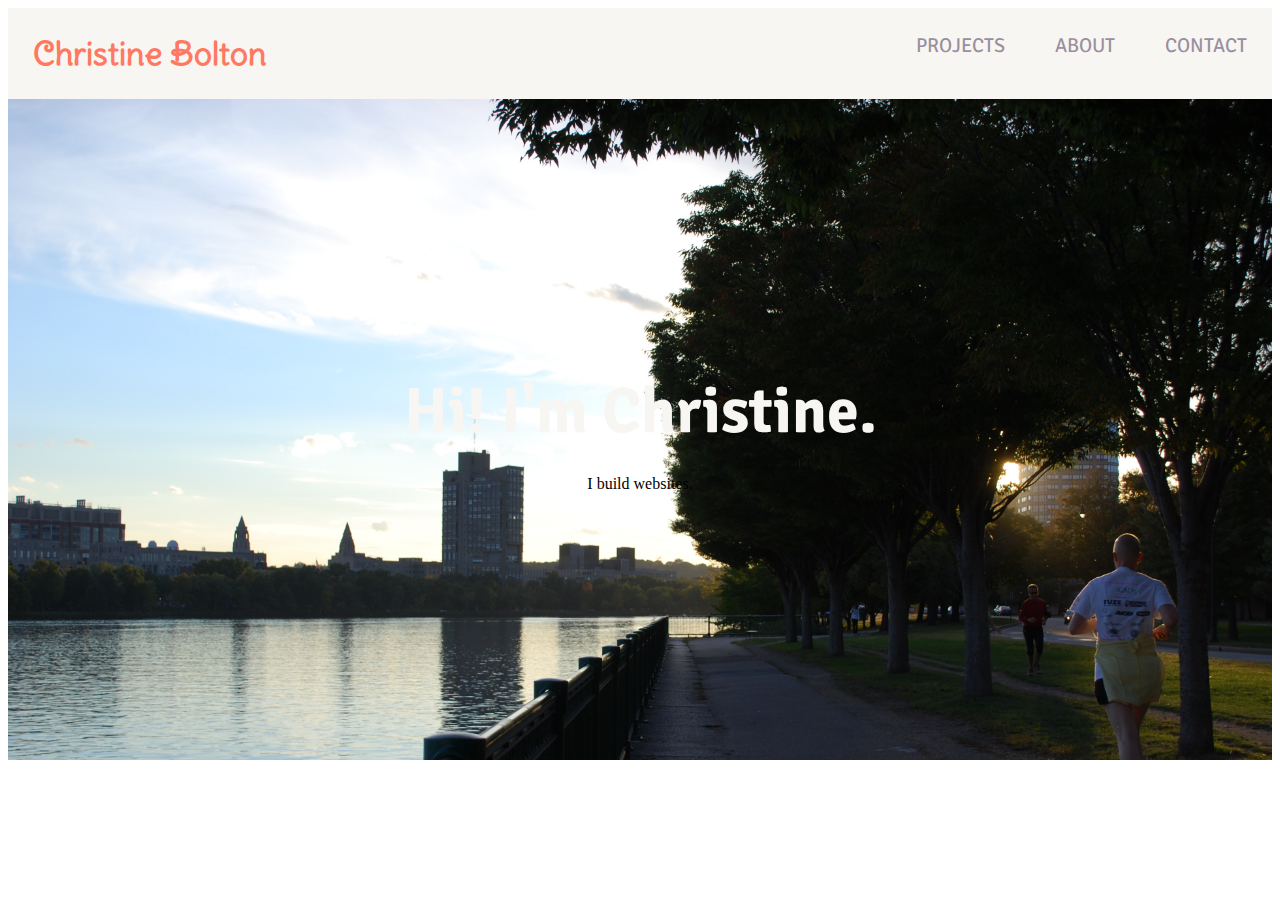
==== index.html @ 13da852c "Adding the image" ====
<!DOCTYPE html>

<html>
	<head>
		<title>Christine Bolton</title>
		<link href='http://fonts.googleapis.com/css?family=Signika+Negative:700' rel='stylesheet' type='text/css'>
		<link href='http://fonts.googleapis.com/css?family=Merriweather' rel='stylesheet' type='text/css'>
		<link href='http://fonts.googleapis.com/css?family=Nixie+One' rel='stylesheet' type='text/css'>
		<link href='http://fonts.googleapis.com/css?family=Delius+Swash+Caps' rel='stylesheet' type='text/css'>
		<link rel="stylesheet" href="style.css">
	</head>
	<body>
		<header class="nospace">
			<h1>Christine Bolton</h1>
			<nav class="clearfix">
				<a href="#">contact</a>
				<a href="#">about</a>
				<a href="#">projects</a>
			</nav>
		</header>
		<div id="wrapper" class="nospace">
			<h2>Hi! I'm Christine.</h2>
			<p>I build websites.</p>
		</div>

	</body>
</html>
---- style.css ----
* {
	box-sizing: border-box;
}

header {
	background-color: #F8F6F2;
}

h1 {
	font-family: 'Delius Swash Caps', sans-serif;
	display: inline-block;
	float:left;
	margin: 15px;
	padding: 10px;
	color: #FF7961;
}

h2 {
	font-family: 'Signika Negative', serif;
	font-size: 64px;
	color: #F8F6F2;
}

nav {
	font-family: 'Signika Negative', serif;
	font-size: 20px;
	font-weight: 400;
}

nav a {
	text-decoration: none;
	color: #998F9F;
	text-transform: uppercase;
	display: inline-block;
	padding: 15px;
	float: right;
	margin: 10px;
}

#wrapper {
	background: url("runner.JPG");
	background-size: cover;
	background-repeat: no-repeat;
	margin: 0 auto;
	text-align: center;
	line-height: 120%;
	padding: 250px;
}

.nospace {
	padding: 0;
	margin: 0;
}

.clearfix:after {
	visibility: hidden;
	display: block;
	content: " ";
	clear: both;
	height: 0;
	font-size: 0;
}
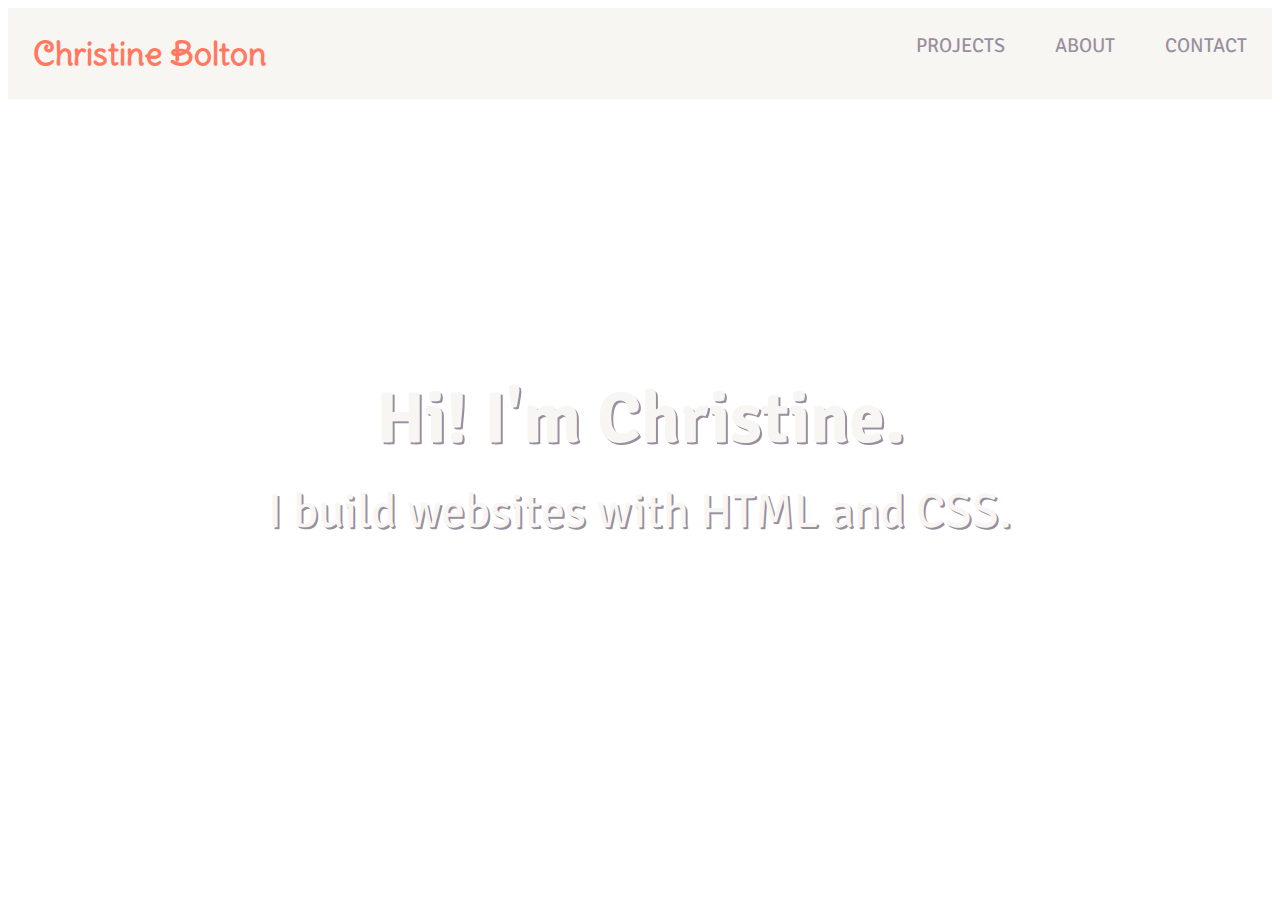
==== commit 3854001f: "Formatted the greeting" ====
--- a/index.html
+++ b/index.html
@@ -20,7 +20,7 @@
 		</header>
 		<div id="wrapper" class="nospace">
 			<h2>Hi! I'm Christine.</h2>
-			<p>I build websites.</p>
+			<p>I build websites with HTML and CSS.</p>
 		</div>
 
 	</body>
--- a/style.css
+++ b/style.css
@@ -17,8 +17,17 @@
 
 h2 {
 	font-family: 'Signika Negative', serif;
-	font-size: 64px;
+	font-size: 72px;
 	color: #F8F6F2;
+	text-shadow: 2px 2px #998F9F;
+}
+
+p {
+	font-family: 'Signika Negative', serif;
+	font-size: 48px;
+	color: #F8F6F2;
+	text-shadow: 2px 2px #998F9F;
+	line-height: 100%;
 }
 
 nav {
@@ -38,7 +47,7 @@
 }
 
 #wrapper {
-	background: url("runner.JPG");
+	background: url("rowers.JPG");
 	background-size: cover;
 	background-repeat: no-repeat;
 	margin: 0 auto;
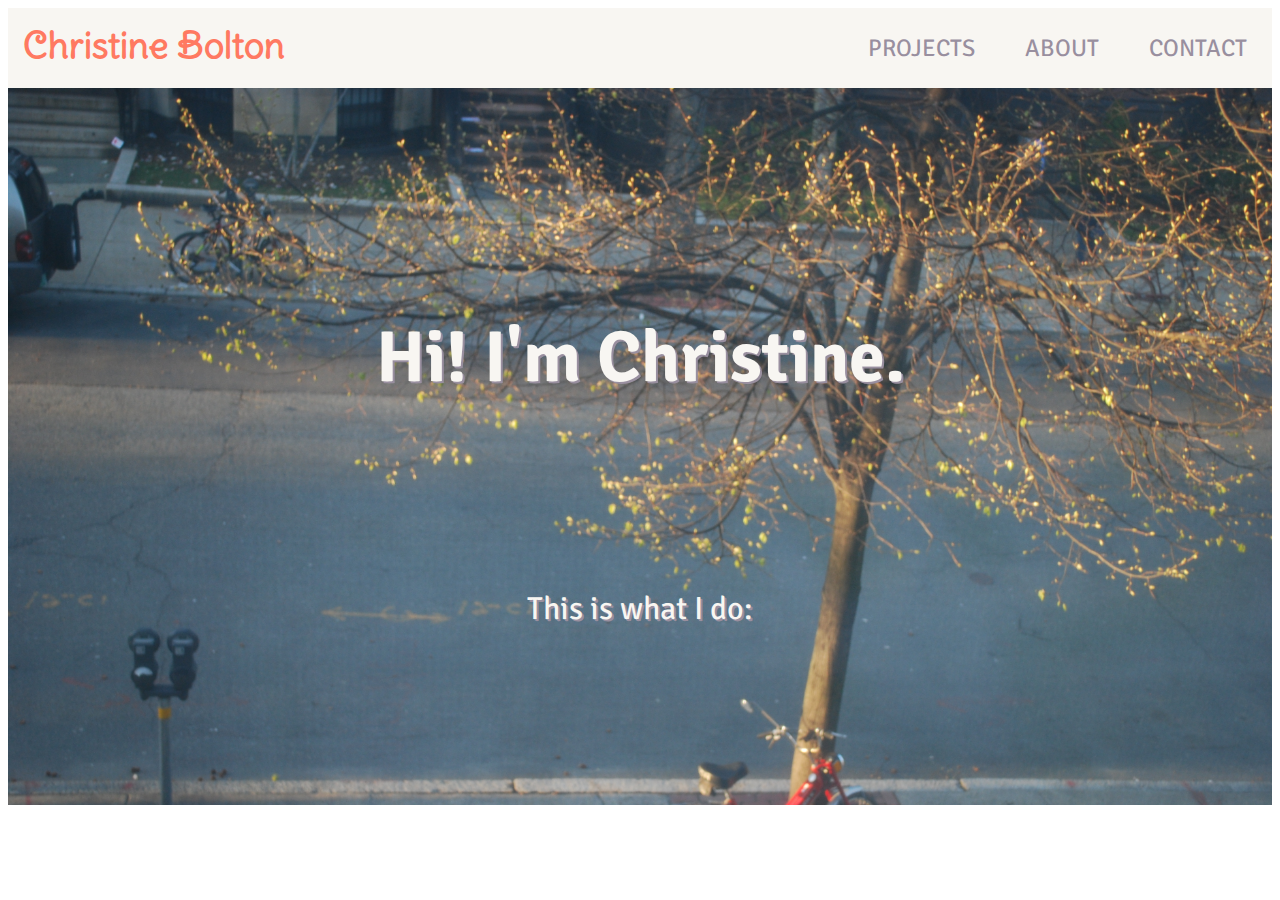
==== commit 0e35bb62: "Changed image, polished formatting, added hover fx" ====
--- a/index.html
+++ b/index.html
@@ -20,7 +20,14 @@
 		</header>
 		<div id="wrapper" class="nospace">
 			<h2>Hi! I'm Christine.</h2>
-			<p>I build websites with HTML and CSS.</p>
+			<br>
+			<br>
+			<br>
+			<br>
+			<br>
+			<br>
+			<br>
+			<p>This is what I do:</p>
 		</div>
 
 	</body>
--- a/style.css
+++ b/style.css
@@ -10,8 +10,9 @@
 	font-family: 'Delius Swash Caps', sans-serif;
 	display: inline-block;
 	float:left;
+	font-size: 36px;
 	margin: 15px;
-	padding: 10px;
+	padding: 5 10 10 10;
 	color: #FF7961;
 }
 
@@ -24,15 +25,17 @@
 
 p {
 	font-family: 'Signika Negative', serif;
-	font-size: 48px;
+	font-size: 32px;
 	color: #F8F6F2;
 	text-shadow: 2px 2px #998F9F;
 	line-height: 100%;
+	text-align: bottom;
+	padding-bottom: 180px;
 }
 
 nav {
 	font-family: 'Signika Negative', serif;
-	font-size: 20px;
+	font-size: 24px;
 	font-weight: 400;
 }
 
@@ -41,19 +44,28 @@
 	color: #998F9F;
 	text-transform: uppercase;
 	display: inline-block;
-	padding: 15px;
+/*	padding-right: 15px;
+	padding-top: 25px;*/
 	float: right;
-	margin: 10px;
+	margin: 15px;
+	padding: 10px;
+}
+
+nav a:hover {
+	background-color:#FF7961;
+	color:#F8F6F2;
 }
 
 #wrapper {
-	background: url("rowers.JPG");
+	background: url("bike.JPG");
 	background-size: cover;
 	background-repeat: no-repeat;
 	margin: 0 auto;
 	text-align: center;
 	line-height: 120%;
-	padding: 250px;
+	padding-top: 200px;
+	padding-right: 200px;
+	padding-left: 200px;
 }
 
 .nospace {
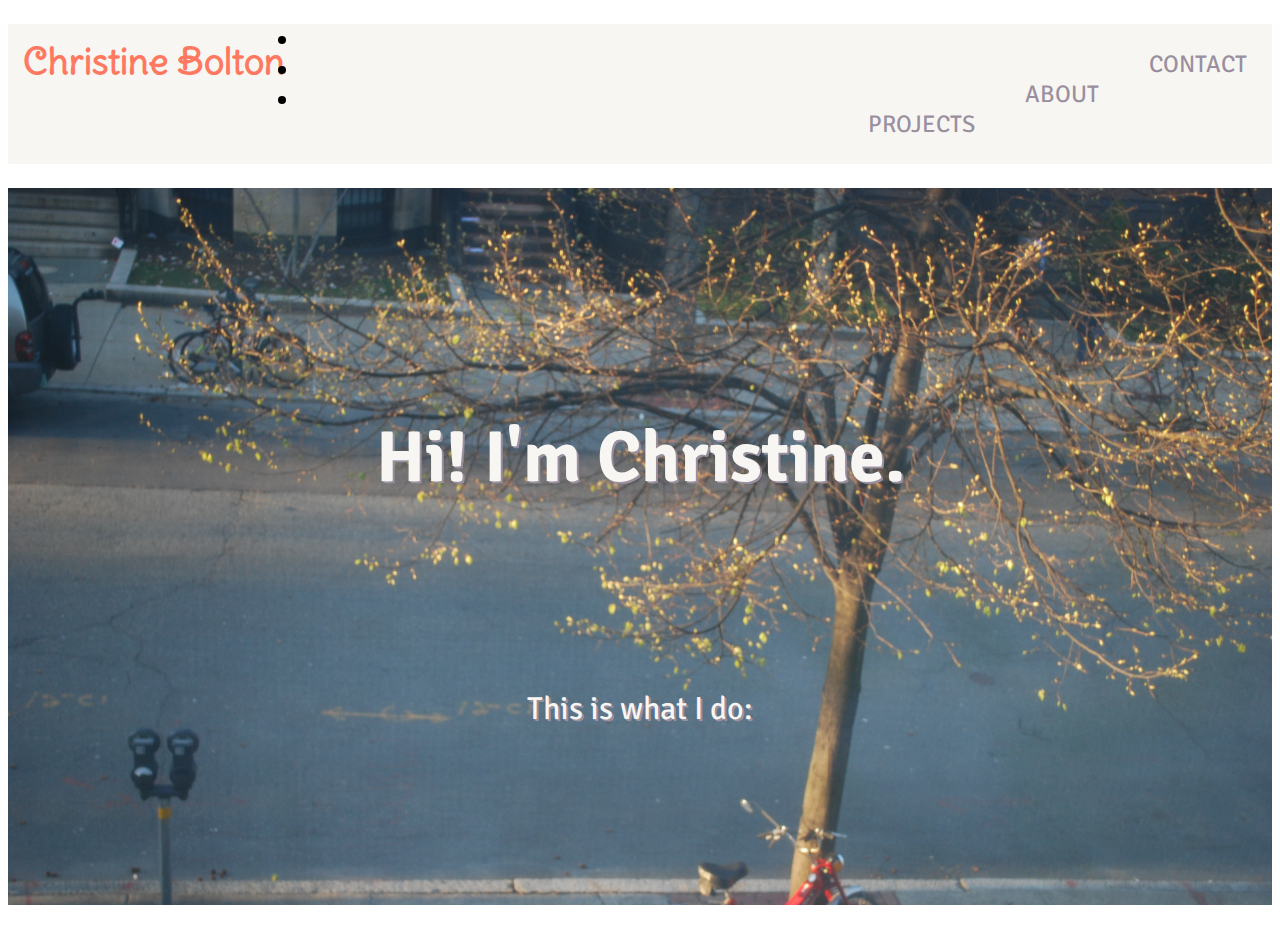
==== commit 5ea5f0fc: "Changed nav to 'ul'" ====
--- a/index.html
+++ b/index.html
@@ -7,18 +7,19 @@
 		<link href='http://fonts.googleapis.com/css?family=Merriweather' rel='stylesheet' type='text/css'>
 		<link href='http://fonts.googleapis.com/css?family=Nixie+One' rel='stylesheet' type='text/css'>
 		<link href='http://fonts.googleapis.com/css?family=Delius+Swash+Caps' rel='stylesheet' type='text/css'>
-		<link rel="stylesheet" href="style.css">
+		<link rel="stylesheet" type="text/css" href="style.css"
+		<link rel="stylesheet" type="text/css" href="reset.css">
 	</head>
 	<body>
-		<header class="nospace">
+		<header>
 			<h1>Christine Bolton</h1>
-			<nav class="clearfix">
-				<a href="#">contact</a>
-				<a href="#">about</a>
-				<a href="#">projects</a>
-			</nav>
+			<ul class="clearfix">
+				<li><a href="#">contact</a></li>
+				<li><a href="#">about</a></li>
+				<li><a href="#">projects</a></li>
+			</ul>
 		</header>
-		<div id="wrapper" class="nospace">
+		<div id="wrapper">
 			<h2>Hi! I'm Christine.</h2>
 			<br>
 			<br>
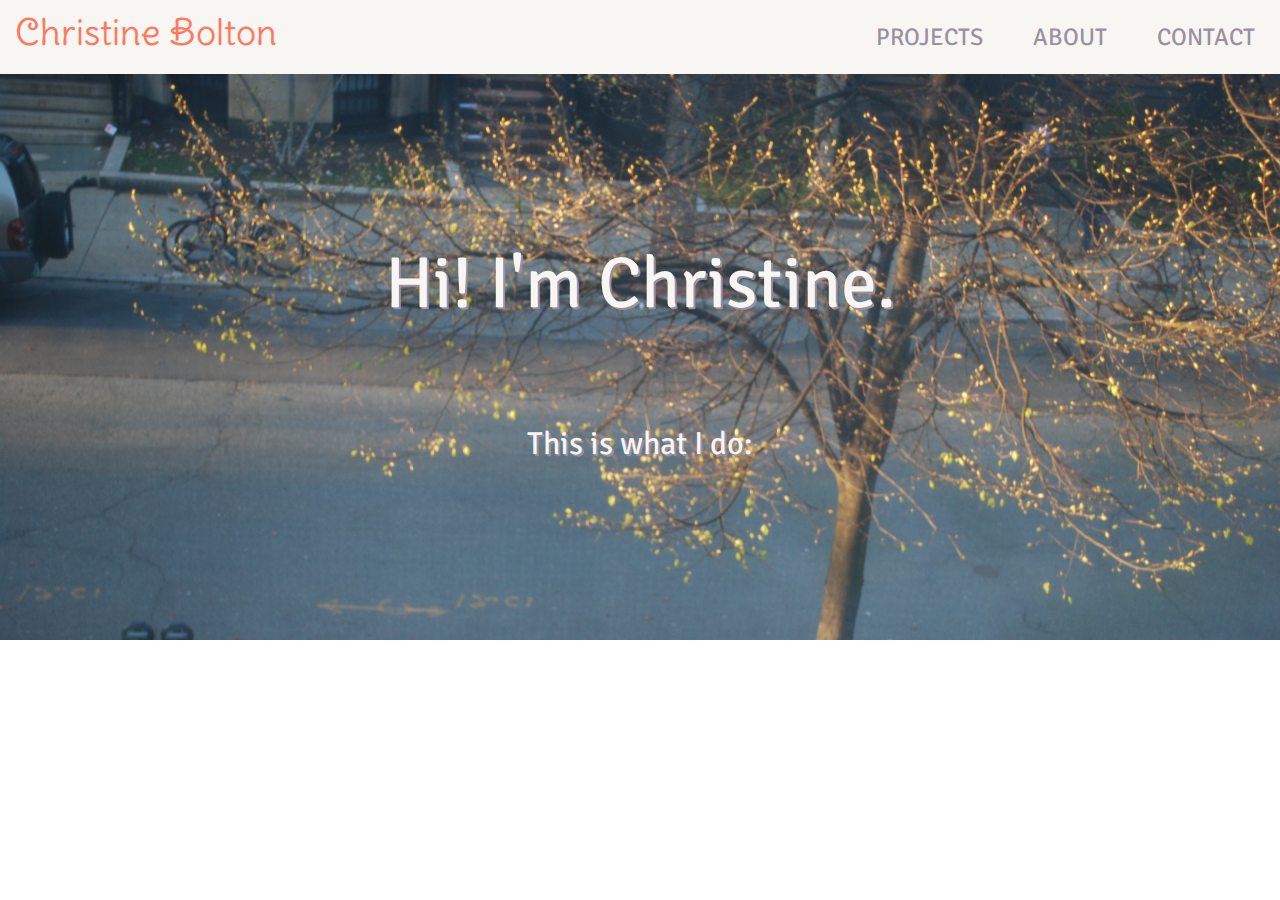
==== commit 8df69862: "Reset.css repositioning" ====
--- a/index.html
+++ b/index.html
@@ -3,12 +3,12 @@
 <html>
 	<head>
 		<title>Christine Bolton</title>
+		<link rel="stylesheet" type="text/css" href="reset.css">
 		<link href='http://fonts.googleapis.com/css?family=Signika+Negative:700' rel='stylesheet' type='text/css'>
 		<link href='http://fonts.googleapis.com/css?family=Merriweather' rel='stylesheet' type='text/css'>
 		<link href='http://fonts.googleapis.com/css?family=Nixie+One' rel='stylesheet' type='text/css'>
 		<link href='http://fonts.googleapis.com/css?family=Delius+Swash+Caps' rel='stylesheet' type='text/css'>
-		<link rel="stylesheet" type="text/css" href="style.css"
-		<link rel="stylesheet" type="text/css" href="reset.css">
+		<link rel="stylesheet" type="text/css" href="style.css">
 	</head>
 	<body>
 		<header>
--- a/style.css
+++ b/style.css
@@ -0,0 +1,78 @@
+* {
+	box-sizing: border-box;
+}
+
+header {
+	background-color: #F8F6F2;
+}
+
+h1 {
+	font-family: 'Delius Swash Caps', sans-serif;
+	display: inline-block;
+	float:left;
+	font-size: 36px;
+	margin: 15px;
+	padding: 5 10 10 10;
+	color: #FF7961;
+}
+
+h2 {
+	font-family: 'Signika Negative', serif;
+	font-size: 72px;
+	color: #F8F6F2;
+	text-shadow: 2px 2px #998F9F;
+}
+
+p {
+	font-family: 'Signika Negative', serif;
+	font-size: 32px;
+	color: #F8F6F2;
+	text-shadow: 2px 2px #998F9F;
+	line-height: 100%;
+	text-align: bottom;
+	padding-bottom: 180px;
+}
+
+ul {
+	font-family: 'Signika Negative', serif;
+	font-size: 24px;
+	font-weight: 400;
+}
+
+ul a {
+	text-decoration: none;
+	color: #998F9F;
+	text-transform: uppercase;
+	display: inline-block;
+/*	padding-right: 15px;
+	padding-top: 25px;*/
+	float: right;
+	margin: 15px;
+	padding: 10px;
+}
+
+ul a:hover {
+	background-color:#FF7961;
+	color:#F8F6F2;
+}
+
+#wrapper {
+	background: url("bike.JPG");
+	background-size: cover;
+	background-repeat: no-repeat;
+	margin: 0 auto;
+	text-align: center;
+	line-height: 120%;
+	padding-top: 200px;
+	padding-right: 200px;
+	padding-left: 200px;
+}
+
+.clearfix:after {
+	visibility: hidden;
+	display: block;
+	content: " ";
+	clear: both;
+	height: 0;
+	font-size: 0;
+}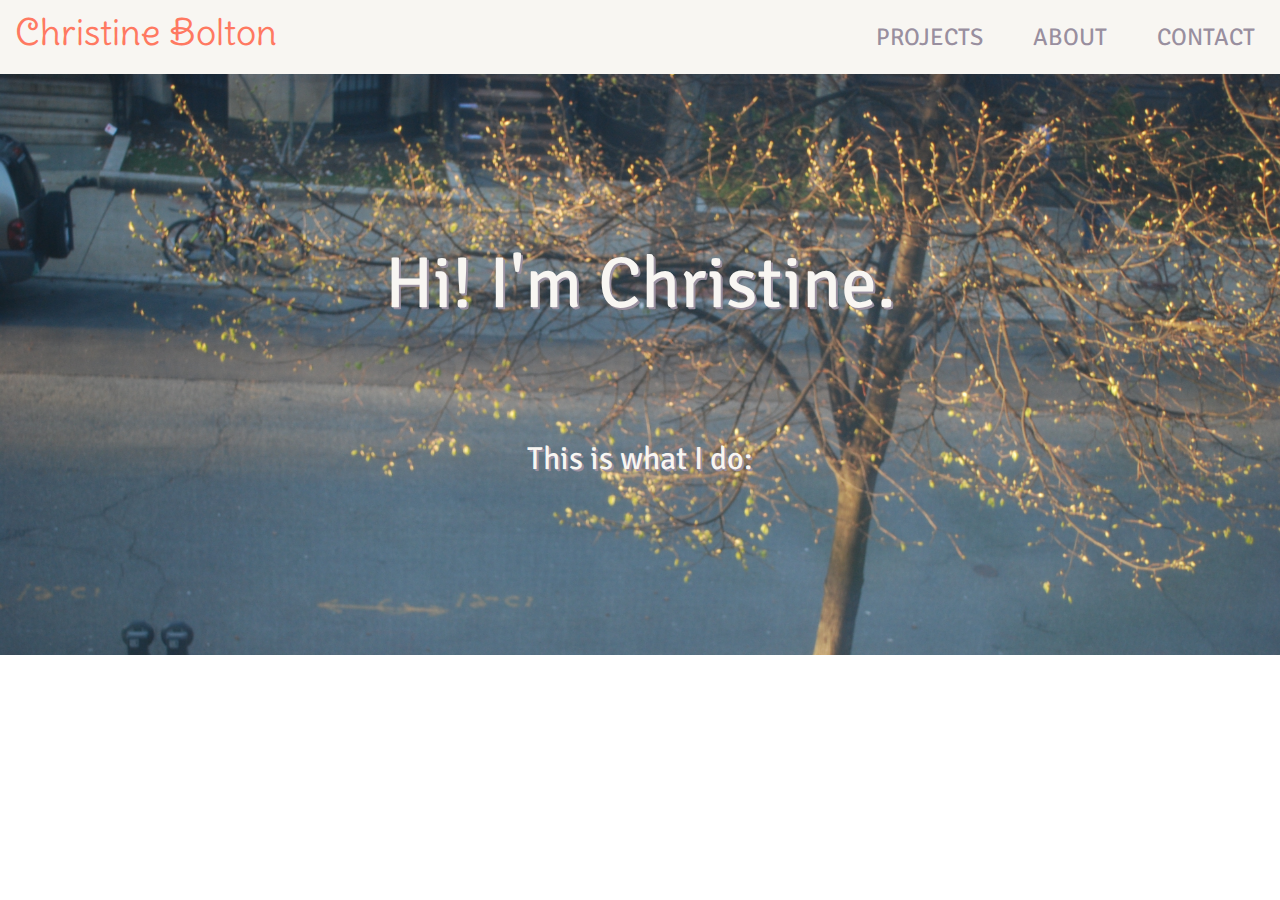
==== commit b109cce4: "Move page spacing from html to CSS" ====
--- a/index.html
+++ b/index.html
@@ -21,13 +21,6 @@
 		</header>
 		<div id="wrapper">
 			<h2>Hi! I'm Christine.</h2>
-			<br>
-			<br>
-			<br>
-			<br>
-			<br>
-			<br>
-			<br>
 			<p>This is what I do:</p>
 		</div>
 
--- a/style.css
+++ b/style.css
@@ -21,6 +21,7 @@
 	font-size: 72px;
 	color: #F8F6F2;
 	text-shadow: 2px 2px #998F9F;
+	padding-bottom: 150px;
 }
 
 p {
